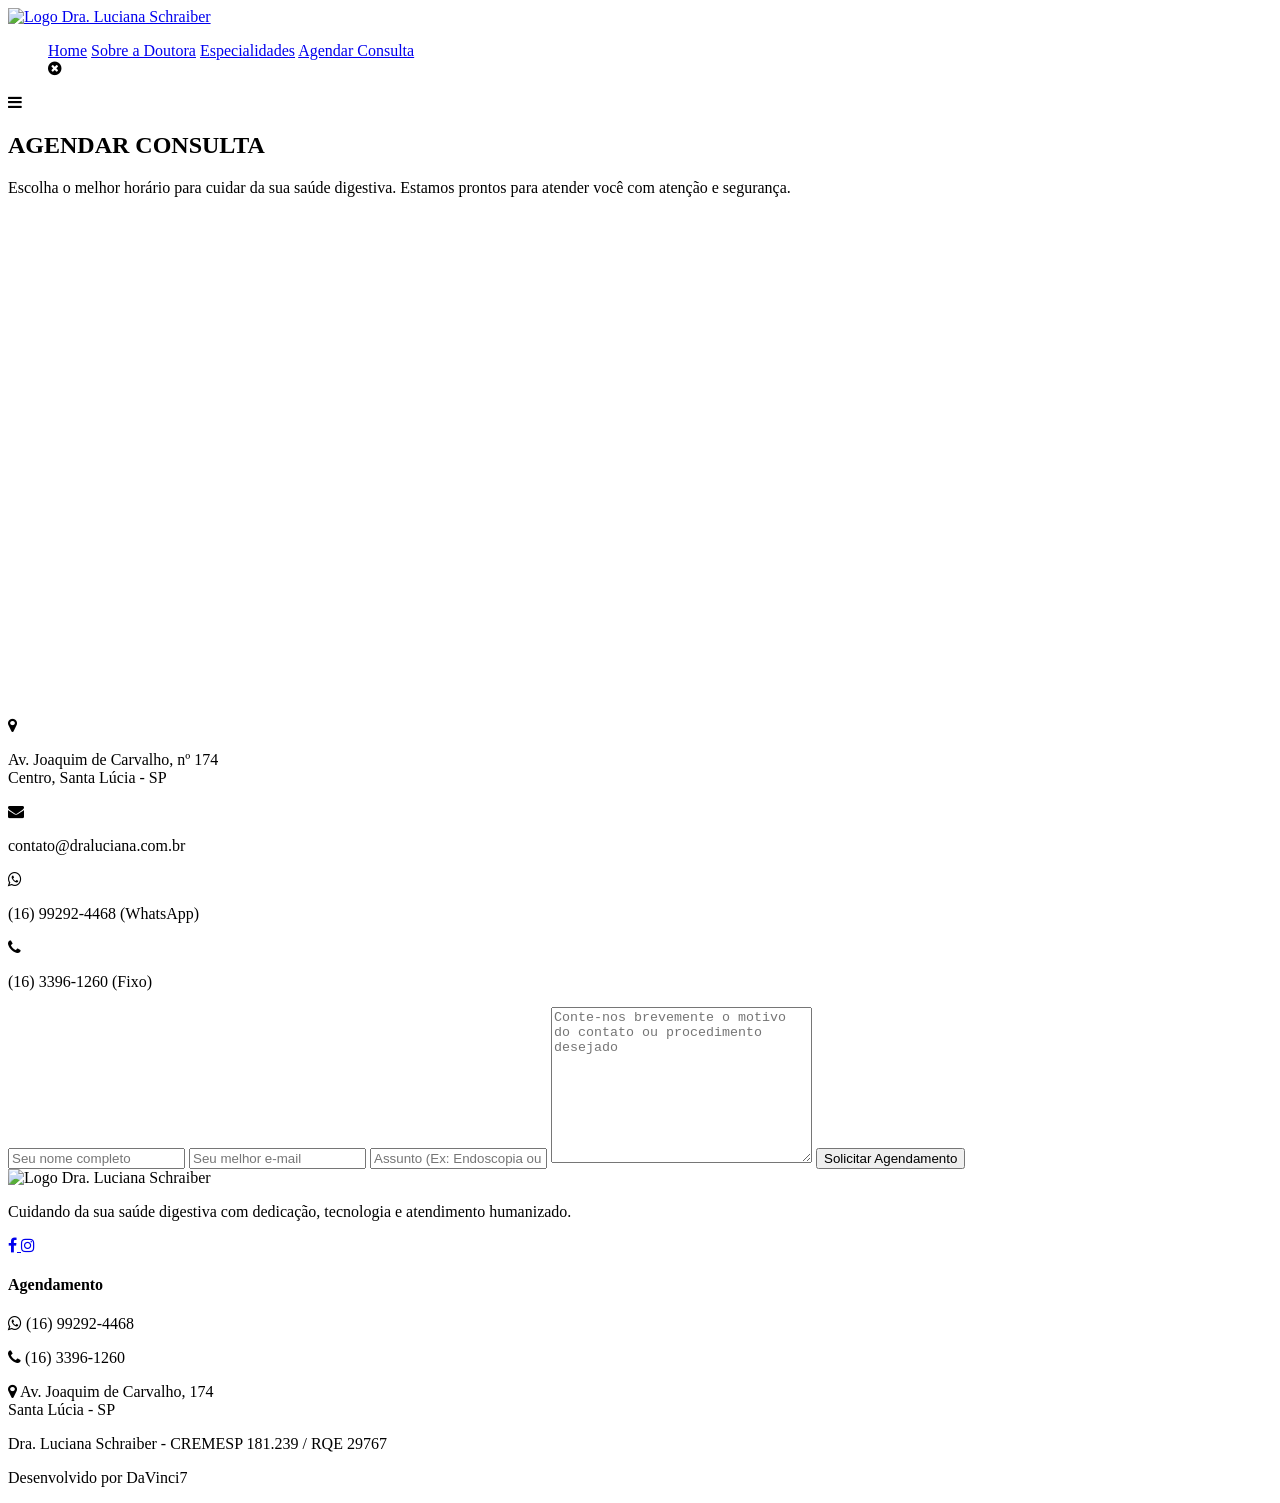
==== contato.html @ 84346552 "Add files via upload" ====
<!DOCTYPE html>
<html lang="pt-br">

<head>
    <meta charset="UTF-8">
    <meta name="viewport" content="width=device-width, initial-scale=1.0">
    <link rel="stylesheet" href="https://cdnjs.cloudflare.com/ajax/libs/font-awesome/4.7.0/css/font-awesome.css"
        integrity="sha512-5A8nwdMOWrSz20fDsjczgUidUBR8liPYU+WymTZP1lmY9G6Oc7HlZv156XqnsgNUzTyMefFTcsFH/tnJE/+xBg=="
        crossorigin="anonymous" referrerpolicy="no-referrer" />
    <link rel="stylesheet" href="CSS/style.css">
    <title>Agendar Consulta | Dra. Luciana Schraiber</title>
</head>

<body>
    <header style="background-image: url('img/img/banner-contato-novo.png'); background-position: center; background-size: cover;">
        <div class="container">
            <nav>
                <a href="index.html">
                    <img src="img/img/logo.png" alt="Logo Dra. Luciana Schraiber">
                </a>
                <ul class="ul">
                    <a href="index.html">Home</a>
                    <a href="sobre.html">Sobre a Doutora</a>
                    <a href="servicos.html">Especialidades</a>
                    <a class="btn" href="contato.html">Agendar Consulta</a>
                    <div class="close-icon" onclick="closeMenu()">
                        <i class="fa fa-times-circle"></i>
                    </div>
                </ul>
                <div class="menu-icon" onclick="openMenu()">
                    <i class="fa fa-bars"></i>
                </div>
            </nav>

            <section class="banner">
                <div class="banner-text">
                    <h1>AGENDAR CONSULTA</h1>
                    <p>Escolha o melhor horário para cuidar da sua saúde digestiva. Estamos prontos para atender você
                        com atenção e segurança.</p>
                </div>
            </section>
        </div>
    </header>


    <section class="contato">
        <div class="container">
            <div class="mapa">
                <iframe
                    src="https://www.google.com/maps/embed?pb=!1m18!1m12!1m3!1d3707.4083860921914!2d-48.088738924851924!3d-21.6868597801323!2m3!1f0!2f0!3f0!3m2!1i1024!2i768!4f13.1!3m3!1m2!1s0x94b8f7fbba62fd4f%3A0x3b8713fcc87b6d76!2sAv.%20Joaquim%20de%20Carvalho%2C%20174%2C%20Santa%20L%C3%BAcia%20-%20SP%2C%2014825-000!5e0!3m2!1spt-BR!2sbr!4v1708054403015!5m2!1spt-BR!2sbr"
                    width="100%" height="500" style="border:0;" allowfullscreen="" loading="lazy"
                    referrerpolicy="no-referrer-when-downgrade"></iframe>
            </div>
            <div class="contato-info">
                <div class="left-side">
                    <div>
                        <i class="fa fa-map-marker"></i>
                        <p>Av. Joaquim de Carvalho, nº 174<br>Centro, Santa Lúcia - SP</p>
                    </div>
                    <div>
                        <i class="fa fa-envelope"></i>
                        <p>contato@draluciana.com.br</p>
                    </div>
                    <div>
                        <i class="fa fa-whatsapp"></i>
                        <p>(16) 99292-4468 (WhatsApp)</p>
                    </div>
                    <div>
                        <i class="fa fa-phone"></i>
                        <p>(16) 3396-1260 (Fixo)</p>
                    </div>
                </div>
                <div class="right-side">
                    <form id="formulario-contato">
                        <input type="text" id="nome" placeholder="Seu nome completo" required>
                        <input type="email" id="email" placeholder="Seu melhor e-mail" required>
                        <input type="text" id="assunto" placeholder="Assunto (Ex: Endoscopia ou Consulta)" required>
                        <textarea id="mensagem" cols="30" rows="10"
                            placeholder="Conte-nos brevemente o motivo do contato ou procedimento desejado"
                            required></textarea>
                        <button type="button" class="btn" onclick="enviarFormWhatsApp()">Solicitar Agendamento</button>

                    </form>
                </div>
            </div>
        </div>
    </section>


    <footer class="footer">
        <div class="container">
            <div class="footer-content">
                <div class="footer-brand">
                    <img src="img/img/logo.png" alt="Logo Dra. Luciana Schraiber" class="footer-logo">
                    <p>Cuidando da sua saúde digestiva com dedicação, tecnologia e atendimento humanizado.</p>
                    <div class="links">
                        <a href="#" aria-label="Facebook"> <i class="fa fa-facebook"></i> </a>
                        <a href="#" aria-label="Instagram"> <i class="fa fa-instagram"></i> </a>
                    </div>
                </div>
                <div class="footer-contact">
                    <h4>Agendamento</h4>
                    <p><i class="fa fa-whatsapp"></i> (16) 99292-4468</p>
                    <p><i class="fa fa-phone"></i> (16) 3396-1260</p>
                    <p><i class="fa fa-map-marker"></i> Av. Joaquim de Carvalho, 174<br>Santa Lúcia - SP</p>
                </div>
            </div>
            <div class="footer-bottom">
                <p>Dra. Luciana Schraiber - CREMESP 181.239 / RQE 29767</p>
                <p>Desenvolvido por DaVinci7</p>
            </div>
        </div>
    </footer>

    <script src="js/main.js"></script>
</body>

</html>
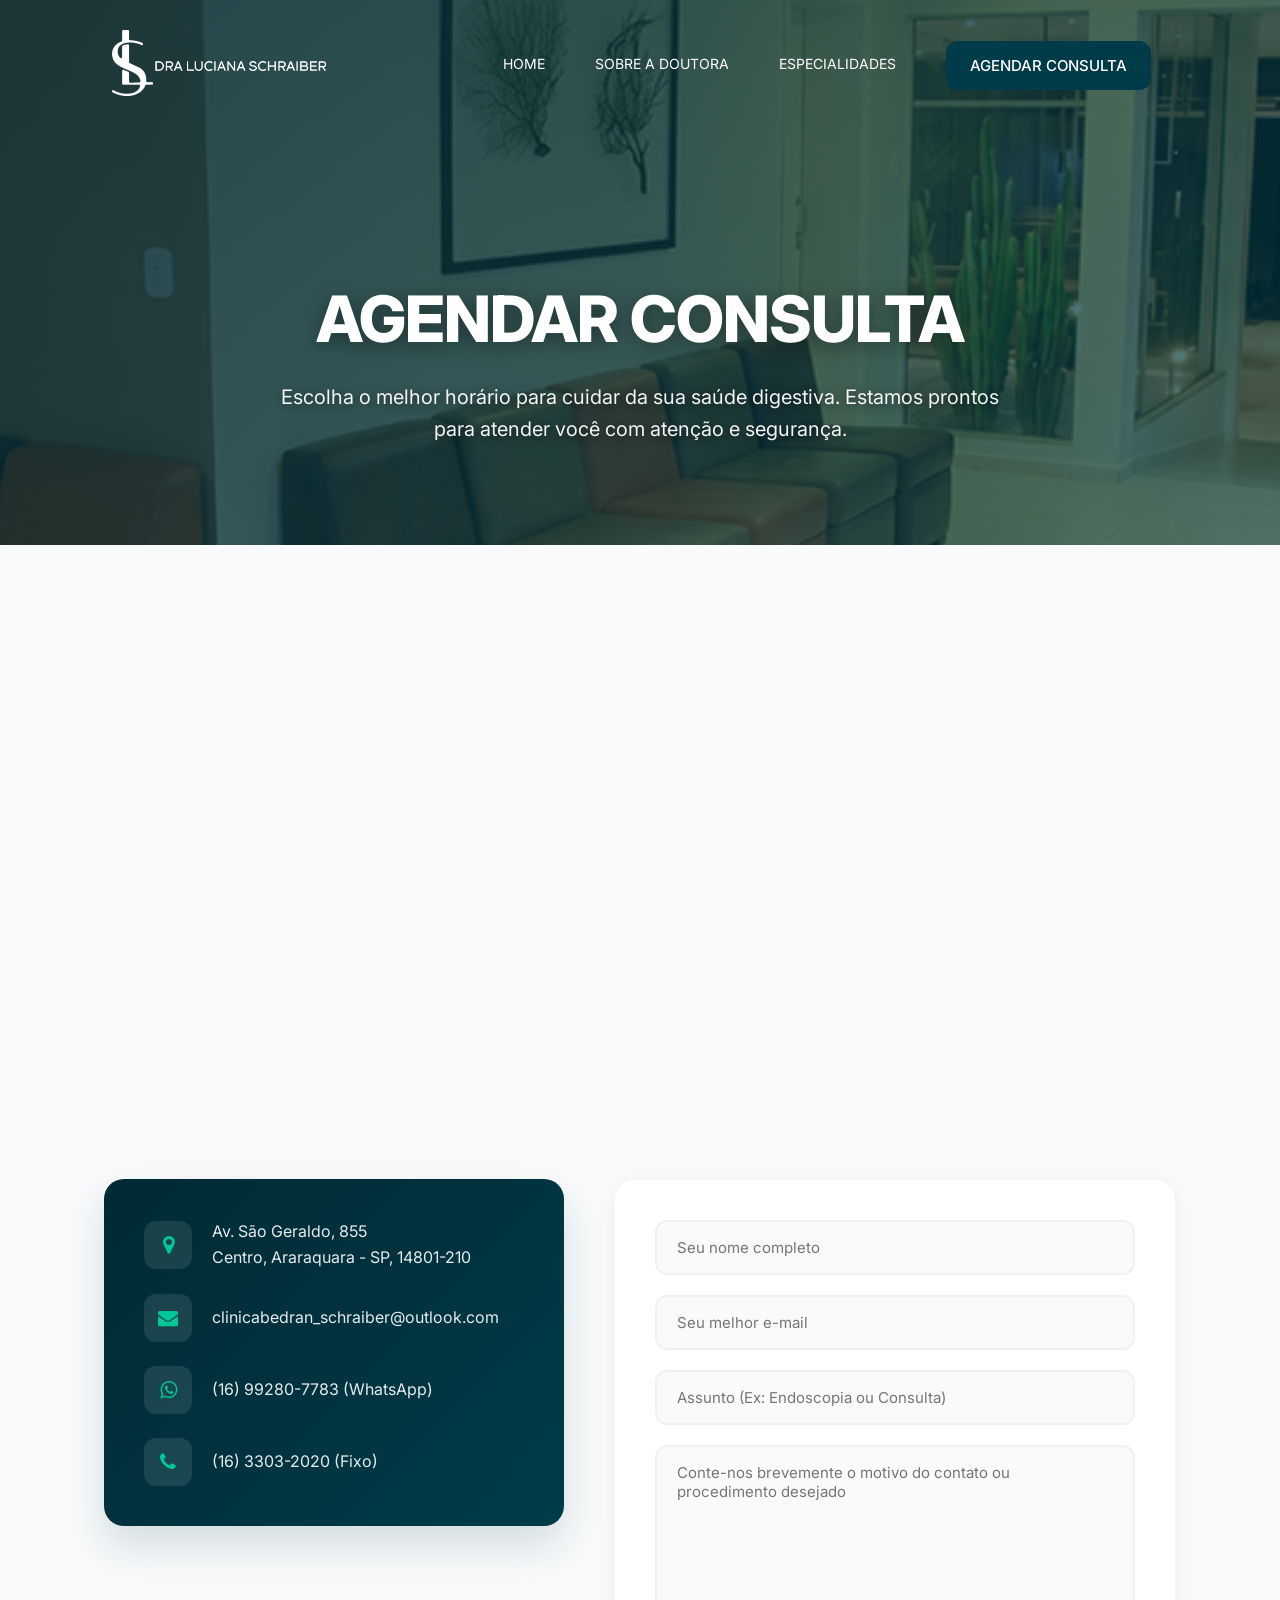
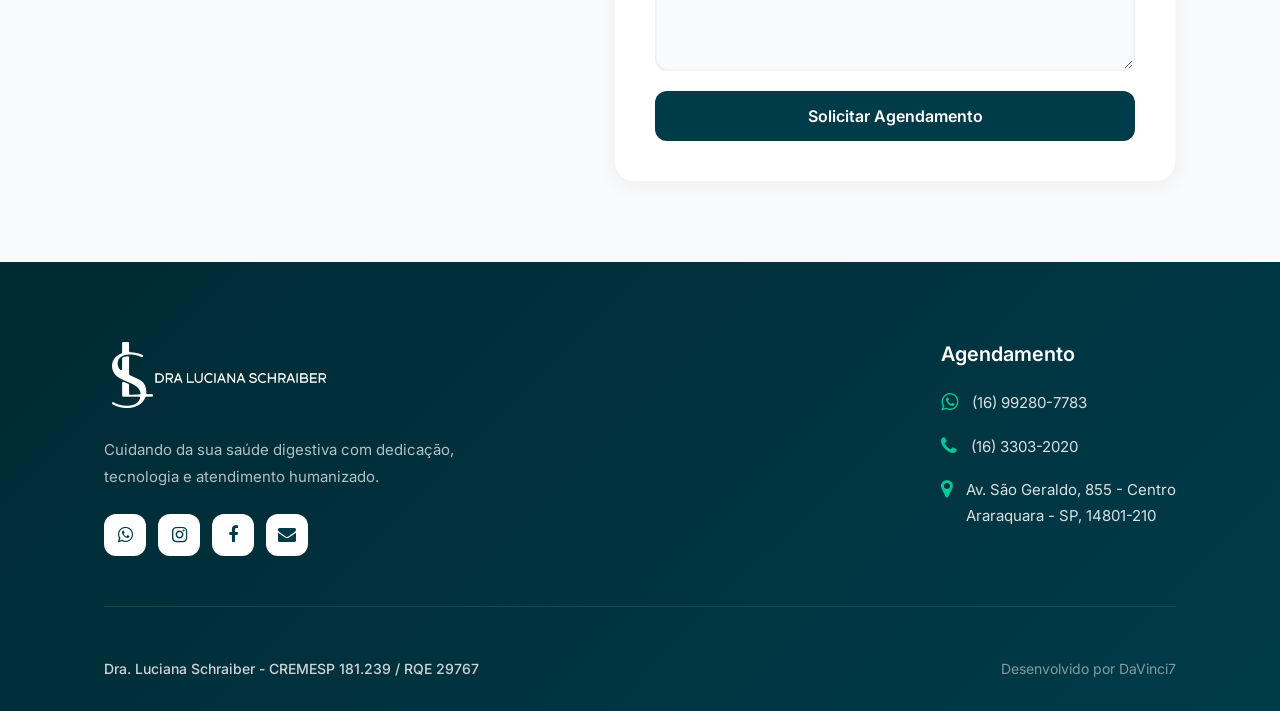
==== commit 9cc22427: "Add files via upload" ====
--- a/contato.html
+++ b/contato.html
@@ -47,7 +47,7 @@
         <div class="container">
             <div class="mapa">
                 <iframe
-                    src="https://www.google.com/maps/embed?pb=!1m18!1m12!1m3!1d3707.4083860921914!2d-48.088738924851924!3d-21.6868597801323!2m3!1f0!2f0!3f0!3m2!1i1024!2i768!4f13.1!3m3!1m2!1s0x94b8f7fbba62fd4f%3A0x3b8713fcc87b6d76!2sAv.%20Joaquim%20de%20Carvalho%2C%20174%2C%20Santa%20L%C3%BAcia%20-%20SP%2C%2014825-000!5e0!3m2!1spt-BR!2sbr!4v1708054403015!5m2!1spt-BR!2sbr"
+                    src="https://maps.google.com/maps?q=Av.%20S%C3%A3o%20Geraldo,%20855%20-%20Centro,%20Araraquara%20-%20SP,%2014801-210&t=&z=15&ie=UTF8&iwloc=&output=embed"
                     width="100%" height="500" style="border:0;" allowfullscreen="" loading="lazy"
                     referrerpolicy="no-referrer-when-downgrade"></iframe>
             </div>
@@ -55,19 +55,19 @@
                 <div class="left-side">
                     <div>
                         <i class="fa fa-map-marker"></i>
-                        <p>Av. Joaquim de Carvalho, nº 174<br>Centro, Santa Lúcia - SP</p>
+                        <p>Av. São Geraldo, 855<br>Centro, Araraquara - SP, 14801-210</p>
                     </div>
                     <div>
                         <i class="fa fa-envelope"></i>
-                        <p>contato@draluciana.com.br</p>
+                        <p>clinicabedran_schraiber@outlook.com</p>
                     </div>
                     <div>
                         <i class="fa fa-whatsapp"></i>
-                        <p>(16) 99292-4468 (WhatsApp)</p>
+                        <p>(16) 99280-7783 (WhatsApp)</p>
                     </div>
                     <div>
                         <i class="fa fa-phone"></i>
-                        <p>(16) 3396-1260 (Fixo)</p>
+                        <p>(16) 3303-2020 (Fixo)</p>
                     </div>
                 </div>
                 <div class="right-side">
@@ -94,15 +94,17 @@
                     <img src="img/img/logo.png" alt="Logo Dra. Luciana Schraiber" class="footer-logo">
                     <p>Cuidando da sua saúde digestiva com dedicação, tecnologia e atendimento humanizado.</p>
                     <div class="links">
-                        <a href="#" aria-label="Facebook"> <i class="fa fa-facebook"></i> </a>
-                        <a href="#" aria-label="Instagram"> <i class="fa fa-instagram"></i> </a>
+                        <a href="https://wa.me/5516992807783" target="_blank" aria-label="WhatsApp"> <i class="fa fa-whatsapp"></i> </a>
+                        <a href="https://www.instagram.com/scopia.endoscopia/" target="_blank" aria-label="Instagram"> <i class="fa fa-instagram"></i> </a>
+                        <a href="https://www.facebook.com/share/1bHiFmFARU/" target="_blank" aria-label="Facebook"> <i class="fa fa-facebook"></i> </a>
+                        <a href="mailto:clinicabedran_schraiber@outlook.com" aria-label="E-mail"> <i class="fa fa-envelope"></i> </a>
                     </div>
                 </div>
                 <div class="footer-contact">
                     <h4>Agendamento</h4>
-                    <p><i class="fa fa-whatsapp"></i> (16) 99292-4468</p>
-                    <p><i class="fa fa-phone"></i> (16) 3396-1260</p>
-                    <p><i class="fa fa-map-marker"></i> Av. Joaquim de Carvalho, 174<br>Santa Lúcia - SP</p>
+                    <p><i class="fa fa-whatsapp"></i> (16) 99280-7783</p>
+                    <p><i class="fa fa-phone"></i> (16) 3303-2020</p>
+                    <p><i class="fa fa-map-marker"></i> Av. São Geraldo, 855 - Centro<br>Araraquara - SP, 14801-210</p>
                 </div>
             </div>
             <div class="footer-bottom">
--- a/CSS/style.css
+++ b/CSS/style.css
@@ -0,0 +1,1178 @@
+@import url('https://fonts.googleapis.com/css2?family=Inter:wght@100..900&display=swap');
+*{
+    margin: 0;
+    padding: 0;
+    box-sizing: border-box;
+    text-decoration: none;
+    outline: none;
+    font-family: "Inter", sans-serif;
+}
+
+html {
+    scroll-behavior: smooth;
+}
+
+body{
+    background-color: #f8fafb;
+    color: #1a2332;
+}
+
+section, footer {
+    padding: 80px 0;
+}
+
+h3{
+    font-size: 42px;
+    font-weight: 700;
+    letter-spacing: -0.5px;
+    color: #1a2332;
+    line-height: 1.2;
+}
+
+p{
+    color: #5a6677;
+    line-height: 1.7;
+    font-size: 16px;
+}
+
+.container {
+    max-width: 1200px;
+    margin: 0 auto;
+    padding: 0 5%;
+}
+
+/* SECTION TAG */
+
+.section-tag {
+    display: inline-flex;
+    align-items: center;
+    gap: 8px;
+    background: #e8f5f0;
+    color: #00896b;
+    padding: 8px 18px;
+    border-radius: 50px;
+    font-size: 13px;
+    font-weight: 600;
+    text-transform: uppercase;
+    letter-spacing: 1.2px;
+    margin-bottom: 16px;
+}
+
+.btn {
+    background-color: #003b49;
+    color: white;
+    padding: 15px 24px;
+    border-radius: 12px;
+    cursor: pointer;
+    display: inline-block;
+    transition: all 0.3s ease;
+    font-weight: 500;
+    font-size: 15px;
+}
+
+.btn.animate-btn{
+    animation: animate-outline 1.5s ease-out infinite;
+}
+
+.btn:hover {
+    background-color: #002f3a;
+    transform: translateY(-2px);
+    box-shadow: 0 6px 20px rgba(0, 59, 73, 0.3);
+}
+
+@keyframes animate-outline {
+    from{
+        outline: 0px solid #003b498a;
+    }
+    to{
+        outline: 15px solid #003b4900;
+    }
+}
+
+header {
+    background-position: center;
+    background-size: cover;
+    background-attachment: fixed;
+    position: relative;
+}
+
+header::before {
+    content: "";
+    position: absolute;
+    top: 0; left: 0; right: 0; bottom: 0;
+    background: linear-gradient(135deg, rgba(0, 42, 52, 0.85) 0%, rgba(0, 59, 73, 0.65) 100%);
+    z-index: 1;
+}
+
+header .container {
+    position: relative;
+    z-index: 2;
+}
+
+nav {
+    display: flex;
+    align-items: center;
+    justify-content: space-between;
+    padding-top: 30px;
+}
+
+nav ul {
+    display: flex;
+    align-items: center;
+}
+
+nav ul a {
+    color: white;
+    margin: 0 25px;
+    text-transform: uppercase;
+    font-size: 14px;
+    display: block;
+}
+
+nav ul a:not(.btn)::after {
+    content: "";
+    background-color: #bbbcbc;
+    height: 3px;
+    width: 0%;
+    display: block;
+    margin: 0 auto;
+    transition: 0.3s;
+}
+
+nav ul a:hover::after {
+    width: 100%;
+}
+
+/* MENU MOBILE */
+
+nav .menu-icon {
+    cursor: pointer;
+    font-size: 25px;
+    color: white;
+    display: none;
+}
+
+nav .close-icon {
+    display: none;
+    font-size: 30px;
+    color: white;
+    cursor: pointer;
+}
+
+
+
+.hero-home {
+    background: linear-gradient(135deg, #002a34 0%, #003b49 40%, #00546a 100%);
+    position: relative;
+    overflow: hidden;
+}
+
+.hero-home::before {
+    content: "";
+    position: absolute;
+    top: -50%;
+    right: -20%;
+    width: 700px;
+    height: 700px;
+    background: radial-gradient(circle, rgba(255,255,255,0.04) 0%, transparent 70%);
+    border-radius: 50%;
+    pointer-events: none;
+}
+
+.hero-home::after {
+    content: "";
+    position: absolute;
+    bottom: -30%;
+    left: -10%;
+    width: 500px;
+    height: 500px;
+    background: radial-gradient(circle, rgba(255,255,255,0.03) 0%, transparent 70%);
+    border-radius: 50%;
+    pointer-events: none;
+}
+
+.hero-banner {
+    display: flex;
+    align-items: center;
+    justify-content: space-between;
+    padding: 80px 0 60px 0;
+    gap: 40px;
+}
+
+.hero-text {
+    flex: 1;
+    max-width: 560px;
+    animation: heroFadeIn 0.8s ease-out;
+}
+
+.hero-tag {
+    display: inline-flex;
+    align-items: center;
+    gap: 8px;
+    background: rgba(255,255,255,0.1);
+    border: 1px solid rgba(255,255,255,0.15);
+    color: #7ecad6;
+    padding: 8px 18px;
+    border-radius: 50px;
+    font-size: 13px;
+    font-weight: 500;
+    text-transform: uppercase;
+    letter-spacing: 1.5px;
+    margin-bottom: 24px;
+    backdrop-filter: blur(10px);
+}
+
+.hero-text h1 {
+    font-size: 68px;
+    color: white;
+    line-height: 1.08;
+    font-weight: 800;
+    margin-bottom: 20px;
+    letter-spacing: -1px;
+}
+
+.hero-text p {
+    font-size: 17px;
+    color: rgba(255,255,255,0.7);
+    font-weight: 300;
+    line-height: 1.7;
+    margin-bottom: 32px;
+    max-width: 480px;
+}
+
+.hero-cta {
+    display: flex;
+    align-items: center;
+    gap: 20px;
+    flex-wrap: wrap;
+    margin-bottom: 36px;
+}
+
+.hero-cta .btn {
+    font-size: 15px;
+    padding: 16px 28px;
+    display: inline-flex;
+    align-items: center;
+    gap: 8px;
+    background: linear-gradient(135deg, #00a67e, #00c896);
+    border-radius: 12px;
+    font-weight: 600;
+    box-shadow: 0 8px 30px rgba(0, 166, 126, 0.35);
+}
+
+.hero-cta .btn:hover {
+    background: linear-gradient(135deg, #00c896, #00a67e);
+    transform: translateY(-2px);
+    box-shadow: 0 12px 35px rgba(0, 166, 126, 0.45);
+}
+
+.btn-outline {
+    color: rgba(255,255,255,0.85);
+    font-size: 15px;
+    display: inline-flex;
+    align-items: center;
+    gap: 8px;
+    padding: 16px 6px;
+    font-weight: 500;
+    transition: 0.3s;
+}
+
+.btn-outline:hover {
+    color: #7ecad6;
+}
+
+.btn-outline i {
+    transition: transform 0.3s;
+}
+
+.btn-outline:hover i {
+    transform: translateX(4px);
+}
+
+.hero-badges {
+    display: flex;
+    align-items: center;
+    gap: 24px;
+}
+
+.badge-item {
+    display: flex;
+    align-items: center;
+    gap: 8px;
+    color: rgba(255,255,255,0.5);
+    font-size: 13px;
+}
+
+.badge-item i {
+    color: #00c896;
+    font-size: 15px;
+}
+
+/* HERO IMAGE */
+
+.hero-image {
+    flex: 1;
+    max-width: 500px;
+    position: relative;
+    display: flex;
+    justify-content: center;
+    align-items: flex-end;
+    animation: heroFadeIn 0.8s ease-out 0.2s both;
+}
+
+.hero-image-wrapper {
+    position: relative;
+    z-index: 2;
+    width: 100%;
+    max-width: 420px;
+}
+
+.hero-image-wrapper::before {
+    content: "";
+    position: absolute;
+    bottom: 0;
+    left: 50%;
+    transform: translateX(-50%);
+    width: 380px;
+    height: 380px;
+    background: linear-gradient(135deg, rgba(0, 200, 150, 0.2), rgba(126, 202, 214, 0.15));
+    border-radius: 50% 50% 50% 50% / 40% 40% 60% 60%;
+    z-index: -1;
+    filter: blur(2px);
+}
+
+.hero-image-wrapper img {
+    width: 100%;
+    height: auto;
+    display: block;
+    border-radius: 0 0 30px 30px;
+    object-fit: cover;
+    max-height: 520px;
+    object-position: top center;
+}
+
+/* FLOATING CARDS */
+
+.hero-float-card {
+    position: absolute;
+    z-index: 3;
+    background: rgba(255, 255, 255, 0.85);
+    backdrop-filter: blur(20px);
+    -webkit-backdrop-filter: blur(20px);
+    border: 1px solid rgba(255, 255, 255, 0.5);
+    border-radius: 16px;
+    padding: 14px 20px;
+    display: flex;
+    align-items: center;
+    gap: 14px;
+    box-shadow: 0 10px 40px rgba(0, 59, 73, 0.15);
+    min-width: 200px;
+}
+
+.hero-float-card i {
+    font-size: 28px;
+    color: #00896b;
+}
+
+.hero-float-card strong {
+    display: block;
+    color: #1a2332;
+    font-size: 18px;
+    font-weight: 700;
+    line-height: 1.2;
+}
+
+.hero-float-card span {
+    color: #5a6677;
+    font-size: 13px;
+    font-weight: 500;
+}
+
+.hero-float-card.card-top {
+    top: 15%;
+    left: -30px;
+    animation: floatUp 3s ease-in-out infinite;
+}
+
+.hero-float-card.card-bottom {
+    bottom: 15%;
+    right: -20px;
+    animation: floatUp 3s ease-in-out 1.5s infinite;
+}
+
+@keyframes floatUp {
+    0%, 100% { transform: translateY(0); }
+    50% { transform: translateY(-10px); }
+}
+
+@keyframes heroFadeIn {
+    from {
+        opacity: 0;
+        transform: translateY(24px);
+    }
+    to {
+        opacity: 1;
+        transform: translateY(0);
+    }
+}
+
+/* BANNER PADRÃO (Sobre, Serviços, Contato) */
+
+.banner {
+    display: flex;
+    justify-content: center;
+    align-items: center;
+    padding: 180px 0 100px;
+}
+
+.banner-text {
+    text-align: center;
+    padding: 0 40px;
+    max-width: 800px;
+}
+
+.banner .banner-text h1 {
+    font-size: 64px;
+    color: white;
+    font-weight: 800;
+    margin-bottom: 24px;
+    letter-spacing: -1px;
+    text-shadow: 0 4px 20px rgba(0, 0, 0, 0.4);
+}
+
+.banner .banner-text p {
+    font-size: 20px;
+    color: rgba(255, 255, 255, 0.95);
+    font-weight: 400;
+    line-height: 1.6;
+    text-shadow: 0 2px 10px rgba(0, 0, 0, 0.5);
+}
+
+/* FACA MAIS */
+
+.faca-mais {
+    background: white;
+}
+
+.faca-mais:nth-of-type(even) {
+    background: #f8fafb;
+}
+
+.faca-mais .container {
+    display: flex;
+    align-items: center;
+    gap: 60px;
+}
+
+.faca-mais .faca-mais-text {
+    width: 50%;
+    padding: 0;
+}
+
+.faca-mais .faca-mais-text h3 {
+    font-size: 38px;
+    margin-bottom: 16px;
+}
+
+.faca-mais .faca-mais-text p {
+    margin: 0 0 24px 0;
+    font-size: 16px;
+    line-height: 1.8;
+}
+
+.faca-mais .faca-mais-img {
+    width: 50%;
+}
+
+.faca-mais .faca-mais-img img {
+    width: 100%;
+    border-radius: 20px;
+    box-shadow: 0 20px 60px rgba(0, 59, 73, 0.1);
+    transition: transform 0.4s ease;
+}
+
+.faca-mais .faca-mais-img img:hover {
+    transform: scale(1.02);
+}
+
+
+/* DEPOIMENTOS */
+
+.depoimentos {
+    background: linear-gradient(135deg, #f0f7f4 0%, #f8fafb 100%);
+}
+
+.depoimentos h3 {
+    text-align: center;
+}
+
+.depoimentos > .container > p {
+    margin-bottom: 40px;
+    text-align: center;
+}
+
+.depoimentos > .container > .section-tag {
+    display: flex;
+    justify-content: center;
+}
+
+.cards {
+    display: flex;
+    justify-content: center;
+    flex-wrap: nowrap;
+    gap: 24px;
+}
+
+.depoimentos .card-item {
+    background-color: white;
+    border-radius: 20px;
+    padding: 32px 28px;
+    flex: 1;
+    min-width: 0;
+    transition: all 0.4s ease;
+    box-shadow: 0 4px 20px rgba(0, 0, 0, 0.06);
+    border: 1px solid rgba(0, 0, 0, 0.04);
+    display: flex;
+    flex-direction: column;
+    justify-content: space-between;
+}
+
+.depoimentos .card-item:hover {
+    transform: translateY(-8px);
+    box-shadow: 0 16px 40px rgba(0, 59, 73, 0.12);
+}
+
+.card-quote {
+    margin-bottom: 16px;
+}
+
+.card-quote i {
+    font-size: 28px;
+    color: #00c896;
+    opacity: 0.6;
+}
+
+.depoimentos .card-item .depoimento-user {
+    font-size: 15px;
+    line-height: 1.7;
+    color: #5a6677;
+    font-style: italic;
+    margin-bottom: 24px;
+    flex-grow: 1;
+}
+
+.card-footer {
+    display: flex;
+    align-items: center;
+    gap: 14px;
+    padding-top: 20px;
+    border-top: 1px solid #eef2f5;
+}
+
+.card-footer img {
+    width: 50px;
+    height: 50px;
+    border-radius: 50%;
+    object-fit: cover;
+    border: 2px solid #e8f5f0;
+}
+
+.depoimentos .card-item .nome-user {
+    font-weight: 700;
+    font-size: 15px;
+    color: #1a2332;
+    margin-bottom: 2px;
+}
+
+.depoimentos .card-item .estrelas {
+    margin: 0;
+    border-top: none;
+}
+
+.depoimentos .card-item .estrelas i {
+    color: #f5a623;
+    font-size: 13px;
+    margin-right: 1px;
+}
+
+
+/* CLIENTES / CONVÊNIOS */
+
+.clientes {
+    background: white;
+}
+
+.clientes h3,
+.clientes p {
+    text-align: center;
+}
+
+.clientes > .container > p {
+    margin-bottom: 40px;
+}
+
+.clientes > .container > .section-tag {
+    display: flex;
+    justify-content: center;
+}
+
+.logos-grid {
+    display: flex;
+    align-items: center;
+    justify-content: center;
+    flex-wrap: wrap;
+    gap: 24px;
+}
+
+.logo-item {
+    background: #f8fafb;
+    border: 1px solid #eef2f5;
+    border-radius: 16px;
+    padding: 16px 24px;
+    display: flex;
+    align-items: center;
+    justify-content: center;
+    transition: all 0.3s ease;
+    min-width: 220px;
+    min-height: 120px;
+}
+
+.logo-item:hover {
+    background: white;
+    box-shadow: 0 8px 24px rgba(0, 0, 0, 0.08);
+    transform: translateY(-4px);
+}
+
+.logo-item img {
+    width: 100%;
+    max-width: 280px;
+    max-height: 100px;
+    object-fit: contain;
+    filter: grayscale(30%);
+    opacity: 0.85;
+    transition: all 0.3s ease;
+}
+
+.logo-item:hover img {
+    filter: grayscale(0%);
+    opacity: 1;
+}
+
+
+/* FOOTER */
+
+.footer {
+    background: linear-gradient(135deg, #002a34 0%, #003b49 100%);
+    padding: 80px 0 30px;
+}
+
+.footer-content {
+    display: flex;
+    justify-content: space-between;
+    align-items: flex-start;
+    flex-wrap: wrap;
+    gap: 40px;
+    margin-bottom: 50px;
+    border-bottom: 1px solid rgba(255, 255, 255, 0.1);
+    padding-bottom: 50px;
+}
+
+.footer-brand {
+    max-width: 400px;
+}
+
+.footer-logo {
+    max-width: 260px;
+    margin-bottom: 24px;
+}
+
+.footer-brand p {
+    color: rgba(255, 255, 255, 0.7);
+    margin-bottom: 24px;
+    font-size: 15px;
+    line-height: 1.8;
+}
+
+.footer .links {
+    display: flex;
+    gap: 12px;
+}
+
+.footer .links a i {
+    color: #003b49;
+    font-size: 18px;
+    background-color: white;
+    border-radius: 12px;
+    width: 42px;
+    height: 42px;
+    display: flex;
+    align-items: center;
+    justify-content: center;
+    transition: all 0.3s ease;
+}
+
+.footer .links a:hover i {
+    background-color: #00c896;
+    color: white;
+    transform: translateY(-3px);
+    box-shadow: 0 8px 20px rgba(0, 200, 150, 0.3);
+}
+
+.footer-contact h4 {
+    color: white;
+    font-size: 20px;
+    margin-bottom: 24px;
+    font-weight: 600;
+}
+
+.footer-contact p {
+    color: rgba(255, 255, 255, 0.85);
+    display: flex;
+    align-items: flex-start;
+    gap: 14px;
+    margin-bottom: 18px;
+    font-size: 15px;
+}
+
+.footer-contact p i {
+    color: #00c896;
+    font-size: 20px;
+    margin-top: 2px;
+}
+
+.footer-bottom {
+    display: flex;
+    justify-content: space-between;
+    align-items: center;
+    flex-wrap: wrap;
+    gap: 20px;
+}
+
+.footer-bottom p {
+    color: rgba(255, 255, 255, 0.5);
+    margin: 0;
+    font-size: 14px;
+}
+
+.footer-bottom p:first-child {
+    color: rgba(255, 255, 255, 0.8);
+    font-weight: 500;
+}
+
+
+/* PÁGINA SOBRE */
+
+.sobre .container{
+    display: flex;
+    align-items: center;
+    justify-content: space-between;
+    gap: 60px;
+}
+
+.sobre .sobre-text{
+    width: 50%;
+    padding-right: 0;
+}
+
+.sobre .sobre-text p {
+    margin: 0 0 24px 0;
+    color: #5a6677;
+    line-height: 1.8;
+}
+
+.sobre .sobre-img {
+    width: 50%;
+}
+
+.sobre .sobre-img img {
+    width: 100%;
+    border-radius: 20px;
+    box-shadow: 0 20px 60px rgba(0, 59, 73, 0.1);
+}
+
+
+
+/* PÁGINA SERVIÇOS */
+
+.servicos {
+    background: #f8fafb;
+}
+
+.servicos h3 {
+    text-align: center;
+}
+
+.servicos .container > p {
+    text-align: center;
+    margin-bottom: 40px;
+}
+
+.servicos .rows-cards{
+    display: grid;
+    grid-template-columns: repeat(auto-fit, minmax(320px, 1fr));
+    gap: 24px;
+    margin-top: 20px;
+}
+
+.servicos .row-card-item{
+    background-color: white;
+    padding: 32px;
+    border-radius: 20px;
+    transition: all 0.4s ease;
+    box-shadow: 0 4px 20px rgba(0, 0, 0, 0.05);
+    border: 1px solid rgba(0, 0, 0, 0.04);
+}
+
+.servicos .row-card-item:hover {
+    transform: translateY(-8px);
+    box-shadow: 0 16px 40px rgba(0, 59, 73, 0.12);
+}
+
+.servicos .row-card-item .nome-servico {
+    margin: 16px 0 12px;
+    font-size: 22px;
+    color: #1a2332;
+    font-weight: 700;
+}
+
+.servicos .row-card-item .descricao-servico {
+    color: #5a6677;
+    line-height: 1.7;
+}
+
+    /* DADOS SERVIÇOS */
+
+.dados{
+    background: #bbbcbc;
+}    
+
+.dados .container{
+    display: flex;
+    justify-content: center;
+    flex-wrap: wrap;
+}
+
+.dados .dados-item{
+    text-align: center;
+    margin: 15px;
+    color: #000000be;
+}
+
+.dados .dados-item img{
+    background-color:  #003b49;
+    border-radius: 14px;
+    padding: 10px;
+    margin-bottom: 15px;
+    width: 80px;
+}
+
+.dados .dados-item p {
+    font-size: 18px;
+}
+
+.dados .dados-item p strong {
+    font-size: 28px;
+}
+
+
+    /* PÁGINA CONTATO */
+
+.contato-info{
+    display: flex;
+    justify-content: space-between;
+    margin-top: 50px;
+    gap: 50px;
+}    
+
+.contato-info .left-side{
+    width: 45%;
+    padding: 40px;
+    background: linear-gradient(135deg, #002a34 0%, #003b49 100%);
+    border-radius: 20px;
+    height: fit-content;
+    box-shadow: 0 20px 40px rgba(0, 59, 73, 0.15);
+}
+
+.contato-info .left-side div {
+    display: flex;
+    align-items: center;
+    margin-bottom: 24px;
+}
+
+.contato-info .left-side div:last-child {
+    margin-bottom: 0;
+}
+
+.contato-info .left-side div i {
+    font-size: 20px;
+    margin-right: 20px;
+    color: #00c896;
+    background: rgba(255,255,255,0.1);
+    width: 48px;
+    height: 48px;
+    display: flex;
+    align-items: center;
+    justify-content: center;
+    border-radius: 12px;
+}
+
+.contato-info .left-side div p {
+    font-size: 16px;
+    color: rgba(255,255,255,0.9);
+    line-height: 1.6;
+    margin: 0;
+}
+
+.contato-info .right-side {
+    width: 55%;
+    background: white;
+    padding: 40px;
+    border-radius: 20px;
+    box-shadow: 0 4px 20px rgba(0, 0, 0, 0.05);
+    border: 1px solid rgba(0, 0, 0, 0.04);
+}
+
+.contato-info .right-side input,
+.contato-info .right-side textarea {
+    display: block;
+    width: 100%;
+    margin-bottom: 20px;
+    padding: 16px 20px;
+    border-radius: 12px;
+    transition: all 0.3s ease;
+    border: 2px solid #eef2f5;
+    background: #f8fafb;
+    color: #1a2332;
+    font-size: 15px;
+}
+
+.contato-info .right-side textarea {
+    resize: vertical;
+    min-height: 140px;
+}
+
+.contato-info .right-side input:focus,
+.contato-info .right-side textarea:focus{
+    border-color: #00c896;
+    background: white;
+    box-shadow: 0 4px 15px rgba(0, 200, 150, 0.08);
+}
+
+.contato-info .right-side button {
+    border: none;
+    width: 100%;
+    font-size: 16px;
+    font-weight: 600;
+}
+
+
+@media(max-width: 830px){
+    /* MENU MOBILE */
+    .ul{
+        position: fixed;
+        top: 0;
+        left: 0;
+        background: #003b49;
+        width: 100%;
+        height: 100%;
+        flex-direction: column;
+        align-items: center;
+        justify-content: center;
+        clip-path: circle(0% at 100% 0);
+        transition: 0.7s;
+        z-index: 999;
+    }
+
+    .ul.open {
+        clip-path: circle(141.4% at 100% 0);
+    }
+    .ul a {
+        margin: 10px 0;
+        font-size: 16px;
+    }
+    nav .menu-icon{
+        display: block;
+    }
+    nav .close-icon {
+        display: block;
+        position: absolute;
+        top: 46px;
+        right: 28px;
+    }
+
+    /* PÁGINA HOME RESPONSIVO */
+
+    .hero-banner {
+        flex-direction: column;
+        padding: 40px 0 30px 0;
+        text-align: center;
+    }
+
+    .hero-text {
+        max-width: 100%;
+        order: 2;
+    }
+
+    .hero-text p {
+        max-width: 100%;
+    }
+
+    .hero-cta {
+        justify-content: center;
+    }
+
+    .hero-badges {
+        justify-content: center;
+    }
+
+    .hero-image {
+        max-width: 340px;
+        order: 1;
+        margin-bottom: 20px;
+    }
+
+    .hero-float-card {
+        display: none;
+    }
+
+    .hero-image-wrapper::before {
+        width: 280px;
+        height: 280px;
+    }
+
+    .hero-text h1 {
+        font-size: 48px;
+    }
+
+    .banner .banner-text{
+        padding: 0;
+        margin: 60px 20px;
+    }
+    .banner .banner-text h1{
+        font-size: 80px;
+    }
+
+    .banner .banner-text p{
+        font-size: 15px;
+    }
+
+
+    /* SEÇÕES RESPONSIVAS */
+
+    .faca-mais .container{
+        flex-direction: column;
+        gap: 30px;
+    }
+    .faca-mais .faca-mais-text {
+        margin-top: 10px;
+        padding: 0;
+        order: 1;
+    }
+    .faca-mais .faca-mais-text h3{
+        font-size: 32px;
+    }
+    .faca-mais .faca-mais-text,
+    .faca-mais .faca-mais-img{
+        width: 100%;
+    }
+
+    .cards {
+        flex-direction: column;
+    }
+
+    .depoimentos .card-item {
+        width: 100%;
+    }
+
+    .servicos .row-card-item{
+        width: 100%;
+    }
+
+    .logo-item {
+        min-width: 180px;
+        padding: 12px 20px;
+    }
+
+
+    /* PÁGINA SOBRE RESPONSIVO */
+
+    .sobre .container{
+        flex-direction: column-reverse;
+    }
+
+    .sobre .sobre-img,
+    .sobre .sobre-text{
+        width: 100%;
+    }
+
+    .sobre .sobre-text{
+        margin-top: 40px;
+        padding-right: 0;
+    }
+
+    /* PÁGINA CONTATO RESPONSIVO */
+
+    .contato .contato-info{
+        flex-direction: column;
+    }
+    .contato-info .right-side,
+    .contato-info .left-side{
+        width: 100%;
+        margin-right: 0;
+    }
+
+    .contato-info .right-side{
+        margin-bottom: 30px;
+    }
+
+    .contato-info .left-side{
+        margin-bottom: 50px;
+    }
+
+    /* FOOTER RESPONSIVO */
+    
+    .footer-content {
+        flex-direction: column;
+        gap: 40px;
+    }
+    
+    .footer-bottom {
+        flex-direction: column;
+        text-align: center;
+        gap: 12px;
+    }
+}
+
+@media (max-width:500px) {
+    .hero-text h1 {
+        font-size: 36px;
+    }
+
+    .hero-tag {
+        font-size: 11px;
+        padding: 6px 14px;
+    }
+
+    .hero-cta {
+        flex-direction: column;
+        gap: 10px;
+    }
+
+    .hero-image {
+        max-width: 260px;
+    }
+
+    .banner .banner-text h1{
+        font-size: 7.5vw;
+    }
+    .banner .banner-text{
+        margin: 40px 0;
+    }
+    .faca-mais .faca-mais-text h3,
+    h3 {
+        font-size: 32px;
+    }
+    .faca-mais .faca-mais-text {
+        padding: 0;
+    }
+}
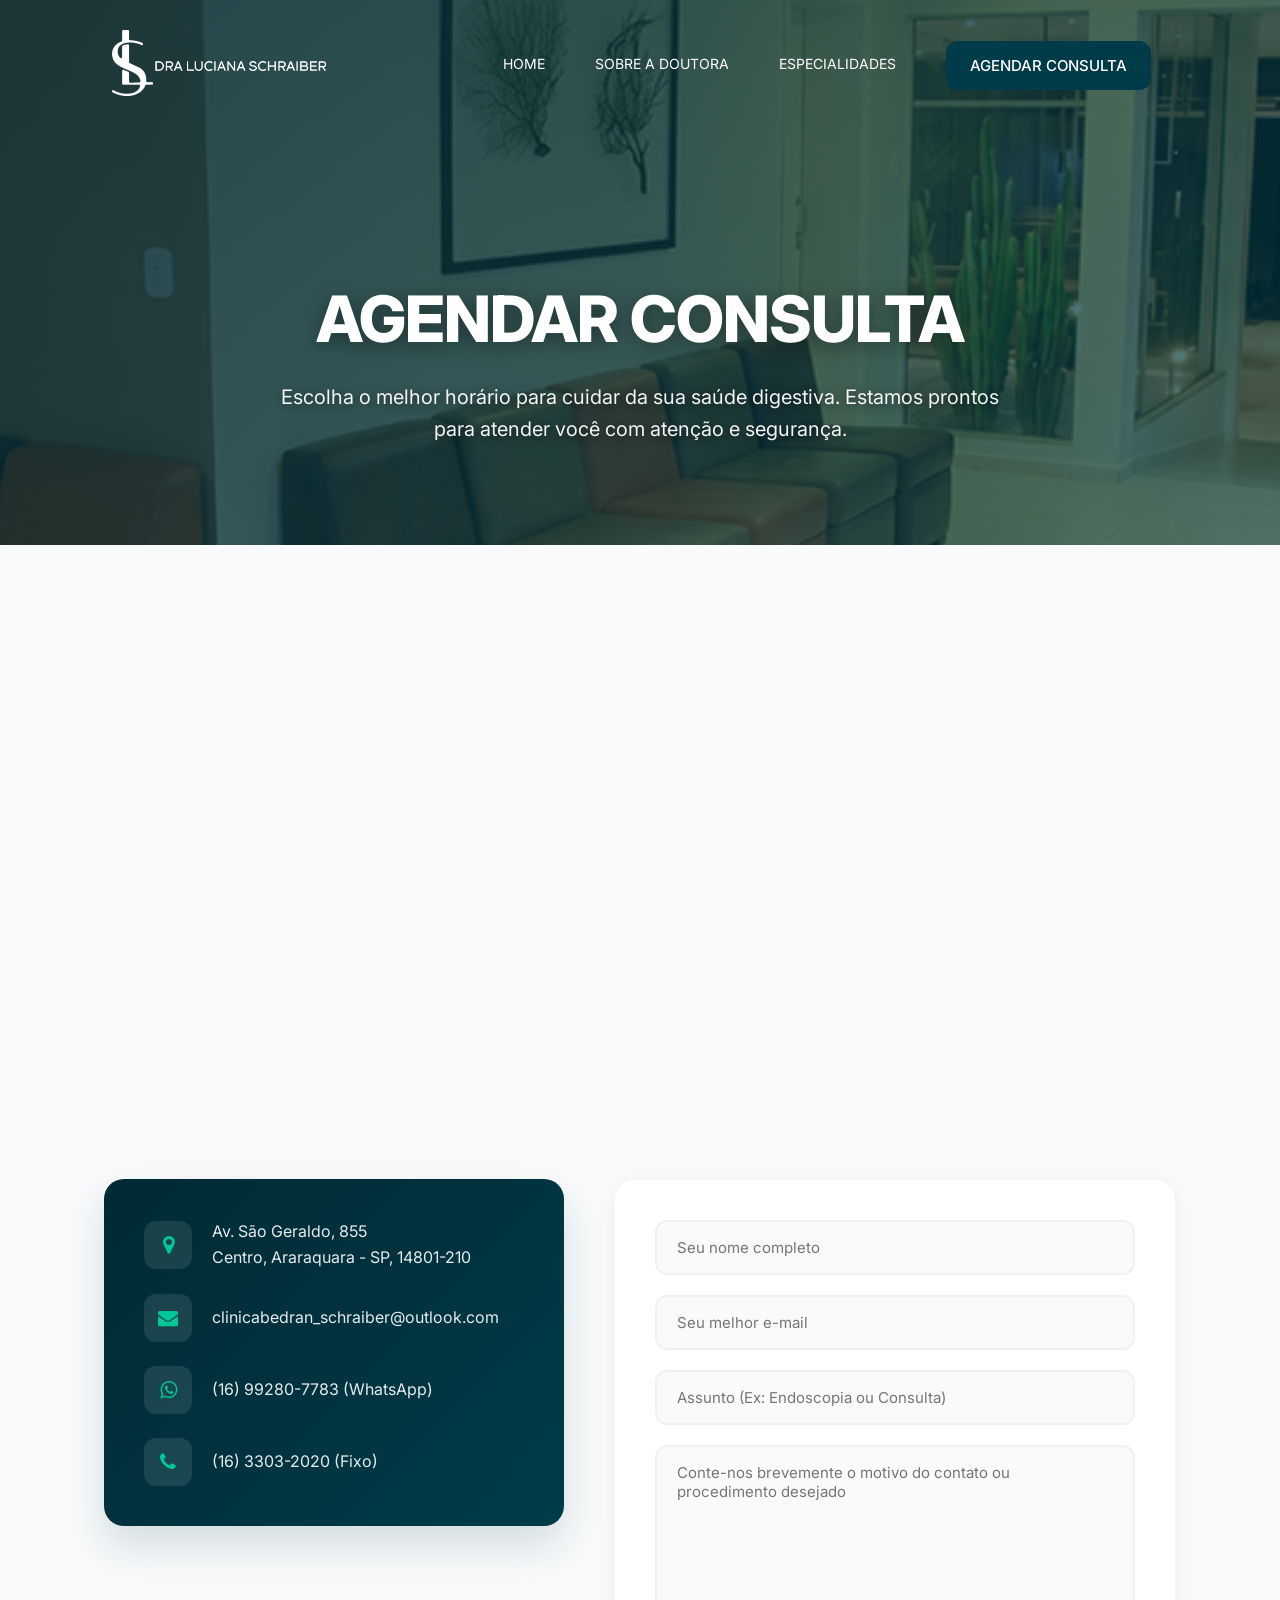
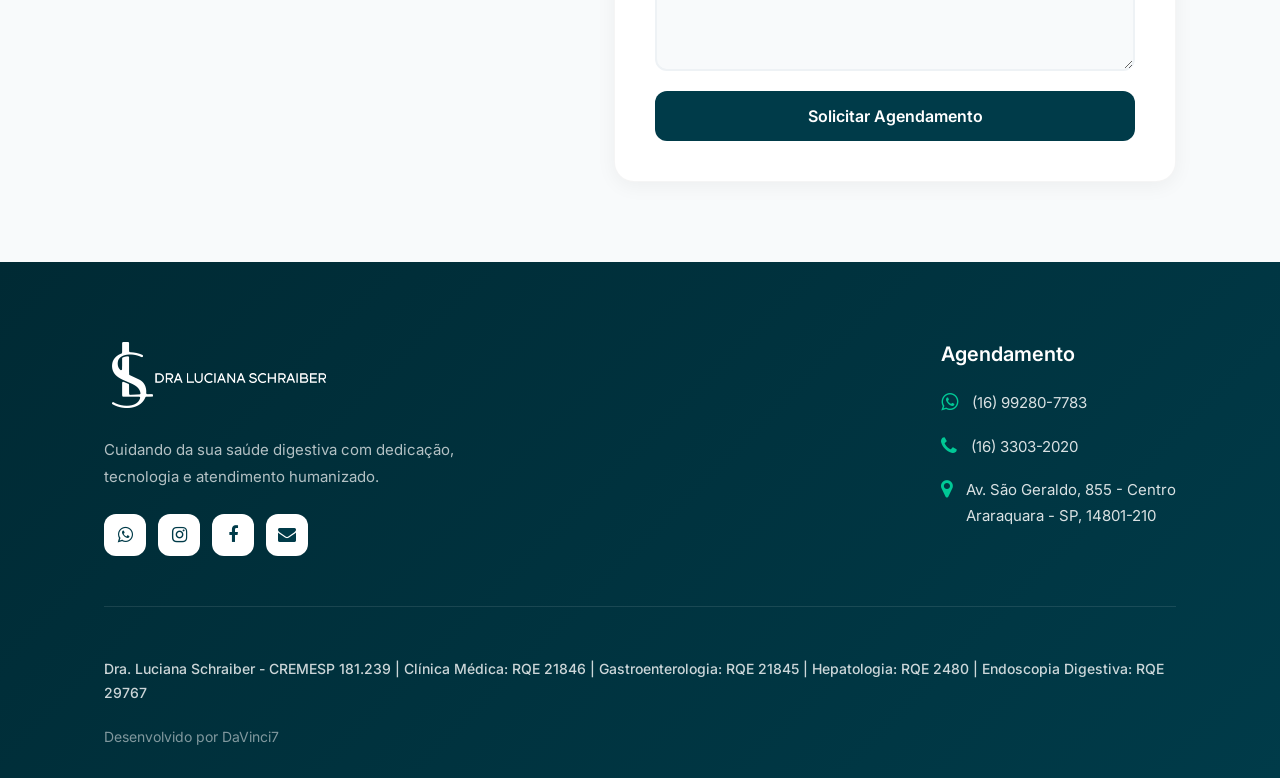
==== commit 80143aa0: "Add files via upload" ====
--- a/contato.html
+++ b/contato.html
@@ -108,7 +108,7 @@
                 </div>
             </div>
             <div class="footer-bottom">
-                <p>Dra. Luciana Schraiber - CREMESP 181.239 / RQE 29767</p>
+                <p>Dra. Luciana Schraiber - CREMESP 181.239 | Clínica Médica: RQE 21846 | Gastroenterologia: RQE 21845 | Hepatologia: RQE 2480 | Endoscopia Digestiva: RQE 29767</p>
                 <p>Desenvolvido por DaVinci7</p>
             </div>
         </div>
--- a/CSS/style.css
+++ b/CSS/style.css
@@ -292,7 +292,8 @@
 .hero-badges {
     display: flex;
     align-items: center;
-    gap: 24px;
+    gap: 16px;
+    flex-wrap: wrap;
 }
 
 .badge-item {
